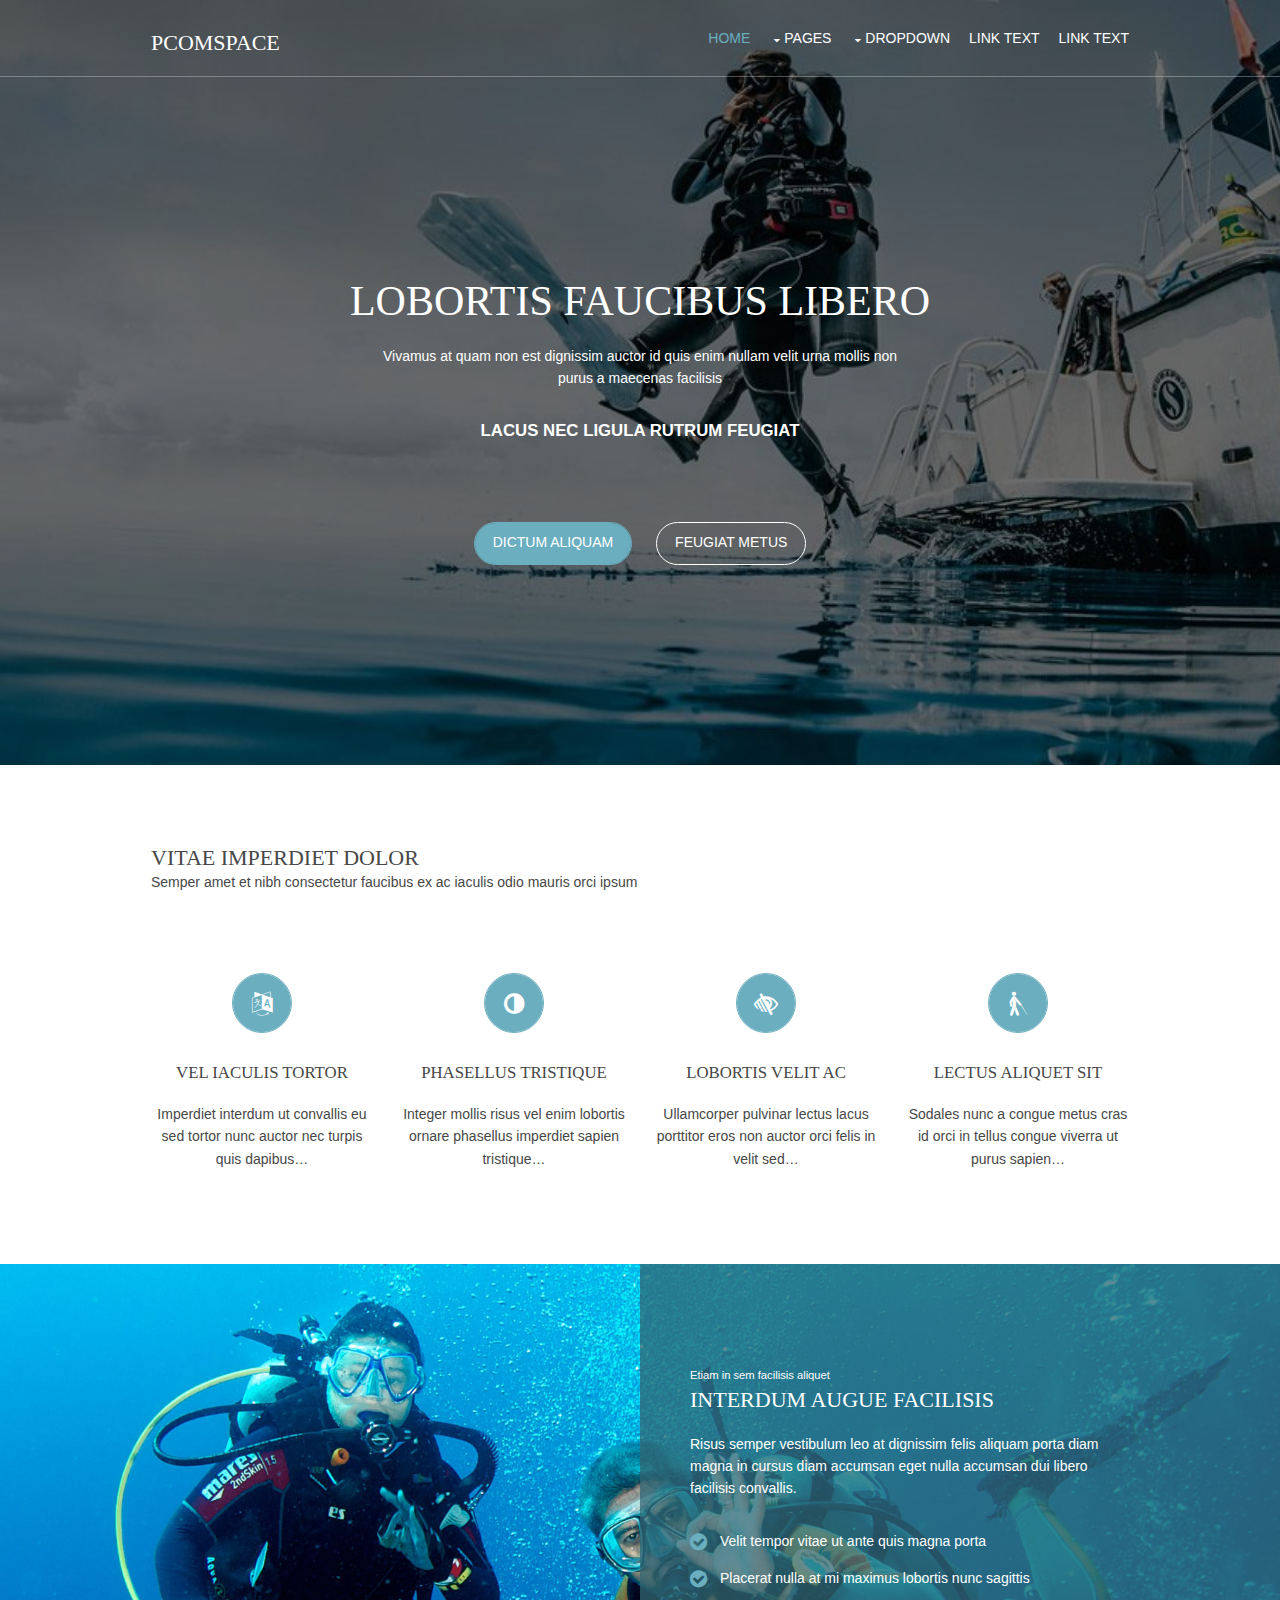
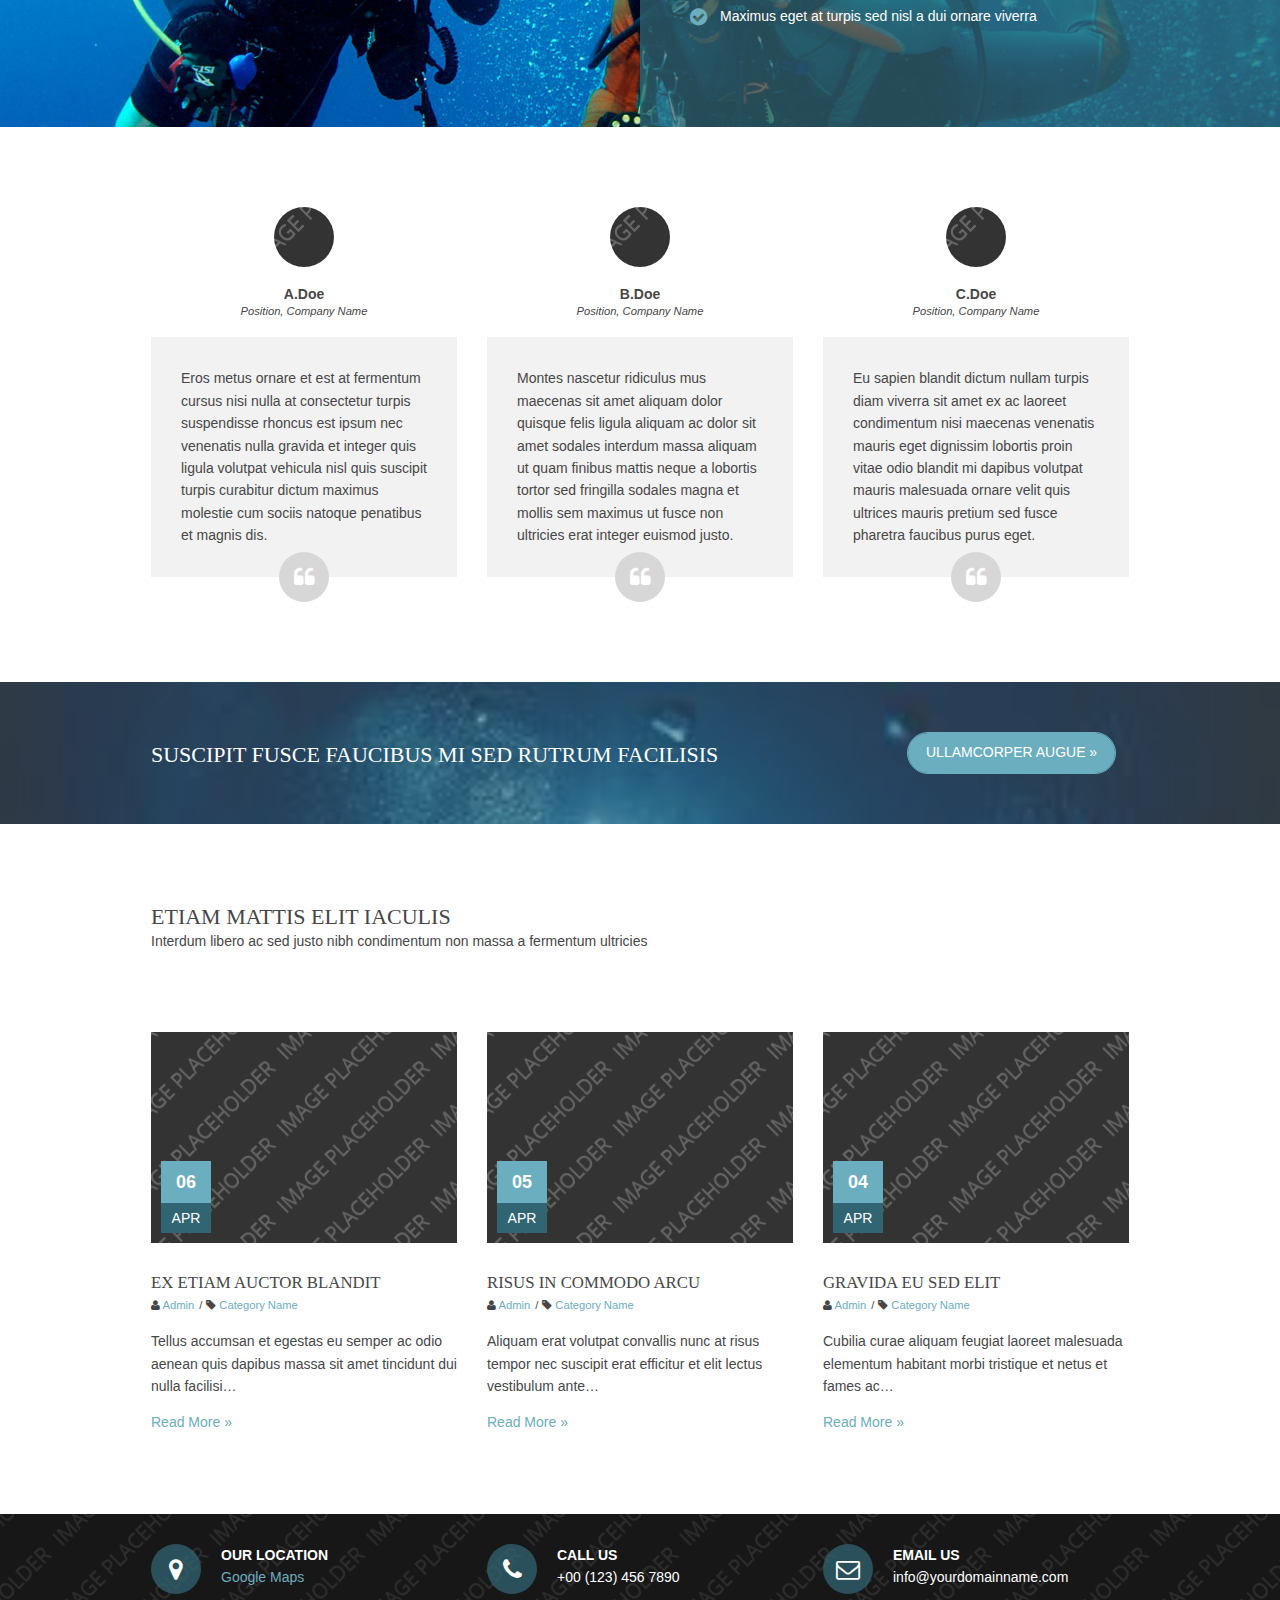
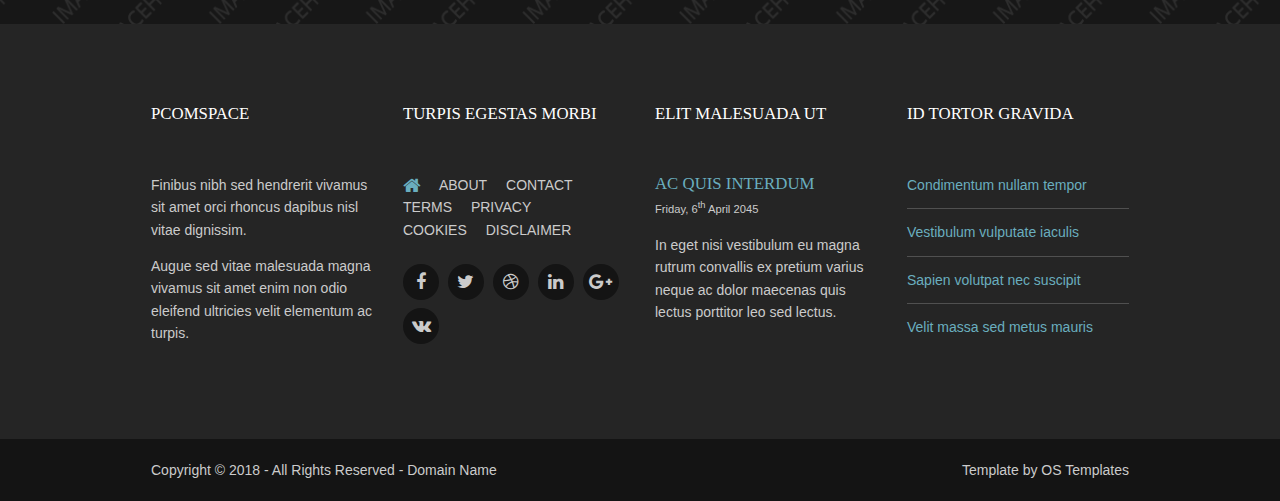
==== b12441webfundamentals/website/index.html @ 706ade88 "change template" ====
<!DOCTYPE html>
<!--
Template Name: Pcomspace
Author: <a href="https://www.os-templates.com/">OS Templates</a>
Author URI: https://www.os-templates.com/
Licence: Free to use under our free template licence terms
Licence URI: https://www.os-templates.com/template-terms
-->
<html>
<head>
<title>Pcomspace</title>
<meta charset="utf-8">
<meta name="viewport" content="width=device-width, initial-scale=1.0, maximum-scale=1.0, user-scalable=no">
<link href="layout/styles/layout.css" rel="stylesheet" type="text/css" media="all">
</head>
<body id="top">
<!-- ################################################################################################ --> 
<!-- ################################################################################################ --> 
<!-- ################################################################################################ --> 
<!-- Top Background Image Wrapper -->
<div class="bgded overlay" style="background-image:url('images/demo/backgrounds/01.png');"> 
  <!-- ################################################################################################ -->
  <div class="wrapper row1">
    <header id="header" class="hoc clear"> 
      <!-- ################################################################################################ -->
      <div id="logo" class="fl_left">
        <h1><a href="index.html">Pcomspace</a></h1>
      </div>
      <nav id="mainav" class="fl_right">
        <ul class="clear">
          <li class="active"><a href="index.html">Home</a></li>
          <li><a class="drop" href="#">Pages</a>
            <ul>
              <li><a href="pages/gallery.html">Gallery</a></li>
              <li><a href="pages/full-width.html">Full Width</a></li>
              <li><a href="pages/sidebar-left.html">Sidebar Left</a></li>
              <li><a href="pages/sidebar-right.html">Sidebar Right</a></li>
              <li><a href="pages/basic-grid.html">Basic Grid</a></li>
            </ul>
          </li>
          <li><a class="drop" href="#">Dropdown</a>
            <ul>
              <li><a href="#">Level 2</a></li>
              <li><a class="drop" href="#">Level 2 + Drop</a>
                <ul>
                  <li><a href="#">Level 3</a></li>
                  <li><a href="#">Level 3</a></li>
                  <li><a href="#">Level 3</a></li>
                </ul>
              </li>
              <li><a href="#">Level 2</a></li>
            </ul>
          </li>
          <li><a href="#">Link Text</a></li>
          <li><a href="#">Link Text</a></li>
        </ul>
      </nav>
      <!-- ################################################################################################ --> 
    </header>
  </div>
  <!-- ################################################################################################ --> 
  <!-- ################################################################################################ --> 
  <!-- ################################################################################################ -->
  <div id="pageintro" class="hoc clear">
    <article> 
      <!-- ################################################################################################ -->
      <h3 class="heading">Lobortis faucibus libero</h3>
      <p>Vivamus at quam non est dignissim auctor id quis enim nullam velit urna mollis non purus a maecenas facilisis</p>
      <p class="font-x1 uppercase bold">Lacus nec ligula rutrum feugiat</p>
      <footer>
        <ul class="nospace inline pushright">
          <li><a class="btn" href="#">Dictum aliquam</a></li>
          <li><a class="btn inverse" href="#">Feugiat metus</a></li>
        </ul>
      </footer>
      <!-- ################################################################################################ --> 
    </article>
  </div>
  <!-- ################################################################################################ --> 
</div>
<!-- End Top Background Image Wrapper --> 
<!-- ################################################################################################ --> 
<!-- ################################################################################################ --> 
<!-- ################################################################################################ -->
<div class="wrapper row3">
  <main class="hoc container clear"> 
    <!-- main body --> 
    <!-- ################################################################################################ -->
    <div class="sectiontitle">
      <h6 class="heading">Vitae imperdiet dolor</h6>
      <p>Semper amet et nibh consectetur faucibus ex ac iaculis odio mauris orci ipsum</p>
    </div>
    <ul class="nospace group center">
      <li class="one_quarter first">
        <article><a href="#"><i class="icon btmspace-30 fa fa-language"></i></a>
          <h6 class="heading font-x1">Vel iaculis tortor</h6>
          <p>Imperdiet interdum ut convallis eu sed tortor nunc auctor nec turpis quis dapibus&hellip;</p>
        </article>
      </li>
      <li class="one_quarter">
        <article><a href="#"><i class="icon btmspace-30 fa fa-adjust"></i></a>
          <h6 class="heading font-x1">Phasellus tristique</h6>
          <p>Integer mollis risus vel enim lobortis ornare phasellus imperdiet sapien tristique&hellip;</p>
        </article>
      </li>
      <li class="one_quarter">
        <article><a href="#"><i class="icon btmspace-30 fa fa-low-vision"></i></a>
          <h6 class="heading font-x1">Lobortis velit ac</h6>
          <p>Ullamcorper pulvinar lectus lacus porttitor eros non auctor orci felis in velit sed&hellip;</p>
        </article>
      </li>
      <li class="one_quarter">
        <article><a href="#"><i class="icon btmspace-30 fa fa-blind"></i></a>
          <h6 class="heading font-x1">Lectus aliquet sit</h6>
          <p>Sodales nunc a congue metus cras id orci in tellus congue viverra ut purus sapien&hellip;</p>
        </article>
      </li>
    </ul>
    <!-- ################################################################################################ --> 
    <!-- / main body -->
    <div class="clear"></div>
  </main>
</div>
<!-- ################################################################################################ --> 
<!-- ################################################################################################ --> 
<!-- ################################################################################################ -->
<div class="wrapper bgded" style="background-image:url('images/demo/backgrounds/02.png');">
  <div class="hoc split clear">
    <section> 
      <!-- ################################################################################################ -->
      <p class="nospace font-xs">Etiam in sem facilisis aliquet</p>
      <h6 class="heading">Interdum augue facilisis</h6>
      <p class="btmspace-30">Risus semper vestibulum leo at dignissim felis aliquam porta diam magna in cursus diam accumsan eget nulla accumsan dui libero facilisis convallis.</p>
      <ul class="fa-ul">
        <li><i class="fa-li fa fa-check-circle"></i> Velit tempor vitae ut ante quis magna porta</li>
        <li><i class="fa-li fa fa-check-circle"></i> Placerat nulla at mi maximus lobortis nunc sagittis</li>
        <li><i class="fa-li fa fa-check-circle"></i> Maximus eget at turpis sed nisl a dui ornare viverra</li>
      </ul>
      <!-- ################################################################################################ --> 
    </section>
  </div>
</div>
<!-- ################################################################################################ --> 
<!-- ################################################################################################ --> 
<!-- ################################################################################################ -->
<div class="wrapper row3">
  <div class="hoc container clear"> 
    <!-- ################################################################################################ -->
    <ul id="testimonials" class="nospace group">
      <li class="one_third first">
        <figure><img class="circle" src="images/demo/60x60.png" alt="">
          <figcaption><strong>A.Doe</strong><br>
            <em>Position, Company Name</em></figcaption>
        </figure>
        <blockquote>Eros metus ornare et est at fermentum cursus nisi nulla at consectetur turpis suspendisse rhoncus est ipsum nec venenatis nulla gravida et integer quis ligula volutpat vehicula nisl quis suscipit turpis curabitur dictum maximus molestie cum sociis natoque penatibus et magnis dis.</blockquote>
      </li>
      <li class="one_third">
        <figure><img class="circle" src="images/demo/60x60.png" alt="">
          <figcaption><strong>B.Doe</strong><br>
            <em>Position, Company Name</em></figcaption>
        </figure>
        <blockquote>Montes nascetur ridiculus mus maecenas sit amet aliquam dolor quisque felis ligula aliquam ac dolor sit amet sodales interdum massa aliquam ut quam finibus mattis neque a lobortis tortor sed fringilla sodales magna et mollis sem maximus ut fusce non ultricies erat integer euismod justo.</blockquote>
      </li>
      <li class="one_third">
        <figure><img class="circle" src="images/demo/60x60.png" alt="">
          <figcaption><strong>C.Doe</strong><br>
            <em>Position, Company Name</em></figcaption>
        </figure>
        <blockquote>Eu sapien blandit dictum nullam turpis diam viverra sit amet ex ac laoreet condimentum nisi maecenas venenatis mauris eget dignissim lobortis proin vitae odio blandit mi dapibus volutpat mauris malesuada ornare velit quis ultrices mauris pretium sed fusce pharetra faucibus purus eget.</blockquote>
      </li>
    </ul>
    <!-- ################################################################################################ --> 
  </div>
</div>
<!-- ################################################################################################ --> 
<!-- ################################################################################################ --> 
<!-- ################################################################################################ -->
<div class="wrapper coloured overlay bgded" style="background-image:url('images/demo/backgrounds/03.png');">
  <article class="hoc cta clear"> 
    <!-- ################################################################################################ -->
    <h6 class="three_quarter first">Suscipit fusce faucibus mi sed rutrum facilisis</h6>
    <footer class="one_quarter"><a class="btn" href="#">Ullamcorper augue &raquo;</a></footer>
    <!-- ################################################################################################ --> 
  </article>
</div>
<!-- ################################################################################################ --> 
<!-- ################################################################################################ --> 
<!-- ################################################################################################ -->
<div class="wrapper row3">
  <section class="hoc container clear"> 
    <!-- ################################################################################################ -->
    <div class="sectiontitle">
      <h6 class="heading">Etiam mattis elit iaculis</h6>
      <p>Interdum libero ac sed justo nibh condimentum non massa a fermentum ultricies</p>
    </div>
    <div class="group latest">
      <article class="one_third first">
        <figure><a href="#"><img src="images/demo/320x220.png" alt=""></a>
          <figcaption>
            <time datetime="2045-04-06T08:15+00:00"><strong>06</strong> <em>Apr</em></time>
          </figcaption>
        </figure>
        <div class="txtwrap">
          <h4 class="heading">Ex etiam auctor blandit</h4>
          <ul class="nospace meta">
            <li><i class="fa fa-user"></i> <a href="#">Admin</a></li>
            <li><i class="fa fa-tag"></i> <a href="#">Category Name</a></li>
          </ul>
          <p>Tellus accumsan et egestas eu semper ac odio aenean quis dapibus massa sit amet tincidunt dui nulla facilisi&hellip;</p>
          <footer><a href="#">Read More &raquo;</a></footer>
        </div>
      </article>
      <article class="one_third">
        <figure><a href="#"><img src="images/demo/320x220.png" alt=""></a>
          <figcaption>
            <time datetime="2045-04-05T08:15+00:00"><strong>05</strong> <em>Apr</em></time>
          </figcaption>
        </figure>
        <div class="txtwrap">
          <h4 class="heading">Risus in commodo arcu</h4>
          <ul class="nospace meta">
            <li><i class="fa fa-user"></i> <a href="#">Admin</a></li>
            <li><i class="fa fa-tag"></i> <a href="#">Category Name</a></li>
          </ul>
          <p>Aliquam erat volutpat convallis nunc at risus tempor nec suscipit erat efficitur et elit lectus vestibulum ante&hellip;</p>
          <footer><a href="#">Read More &raquo;</a></footer>
        </div>
      </article>
      <article class="one_third">
        <figure><a href="#"><img src="images/demo/320x220.png" alt=""></a>
          <figcaption>
            <time datetime="2045-04-04T08:15+00:00"><strong>04</strong> <em>Apr</em></time>
          </figcaption>
        </figure>
        <div class="txtwrap">
          <h4 class="heading">Gravida eu sed elit</h4>
          <ul class="nospace meta">
            <li><i class="fa fa-user"></i> <a href="#">Admin</a></li>
            <li><i class="fa fa-tag"></i> <a href="#">Category Name</a></li>
          </ul>
          <p>Cubilia curae aliquam feugiat laoreet malesuada elementum habitant morbi tristique et netus et fames ac&hellip;</p>
          <footer><a href="#">Read More &raquo;</a></footer>
        </div>
      </article>
    </div>
    <!-- ################################################################################################ --> 
  </section>
</div>
<!-- ################################################################################################ --> 
<!-- ################################################################################################ --> 
<!-- ################################################################################################ -->
<div class="wrapper overlay bgded" style="background-image:url('images/demo/backgrounds/04.png');">
  <div id="ctdetails" class="hoc clear"> 
    <!-- ################################################################################################ -->
    <ul class="nospace group">
      <li class="one_third first"><i class="fa fa-map-marker"></i>
        <p>Our Location</p>
        <p><a href="#">Google Maps</a></p>
      </li>
      <li class="one_third"><i class="fa fa-phone"></i>
        <p>Call us</p>
        <p>+00 (123) 456 7890</p>
      </li>
      <li class="one_third"><i class="fa fa-envelope-o"></i>
        <p>Email us</p>
        <p>info@yourdomainname.com</p>
      </li>
    </ul>
    <!-- ################################################################################################ --> 
  </div>
</div>
<!-- ################################################################################################ --> 
<!-- ################################################################################################ --> 
<!-- ################################################################################################ -->
<div class="wrapper row4">
  <footer id="footer" class="hoc clear"> 
    <!-- ################################################################################################ -->
    <div class="one_quarter first">
      <h6 class="heading">Pcomspace</h6>
      <p>Finibus nibh sed hendrerit vivamus sit amet orci rhoncus dapibus nisl vitae dignissim.</p>
      <p>Augue sed vitae malesuada magna vivamus sit amet enim non odio eleifend ultricies velit elementum ac turpis.</p>
    </div>
    <div class="one_quarter">
      <h6 class="heading">Turpis egestas morbi</h6>
      <nav>
        <ul class="nospace">
          <li><a href="#"><i class="fa fa-lg fa-home"></i></a></li>
          <li><a href="#">About</a></li>
          <li><a href="#">Contact</a></li>
          <li><a href="#">Terms</a></li>
          <li><a href="#">Privacy</a></li>
          <li><a href="#">Cookies</a></li>
          <li><a href="#">Disclaimer</a></li>
        </ul>
      </nav>
      <ul class="faico clear">
        <li><a class="faicon-facebook" href="#"><i class="fa fa-facebook"></i></a></li>
        <li><a class="faicon-twitter" href="#"><i class="fa fa-twitter"></i></a></li>
        <li><a class="faicon-dribble" href="#"><i class="fa fa-dribbble"></i></a></li>
        <li><a class="faicon-linkedin" href="#"><i class="fa fa-linkedin"></i></a></li>
        <li><a class="faicon-google-plus" href="#"><i class="fa fa-google-plus"></i></a></li>
        <li><a class="faicon-vk" href="#"><i class="fa fa-vk"></i></a></li>
      </ul>
    </div>
    <div class="one_quarter">
      <h6 class="heading">Elit malesuada ut</h6>
      <article>
        <h2 class="nospace font-x1"><a href="#">Ac quis interdum</a></h2>
        <time class="font-xs" datetime="2045-04-06">Friday, 6<sup>th</sup> April 2045</time>
        <p>In eget nisi vestibulum eu magna rutrum convallis ex pretium varius neque ac dolor maecenas quis lectus porttitor leo sed lectus.</p>
      </article>
    </div>
    <div class="one_quarter">
      <h6 class="heading">Id tortor gravida</h6>
      <ul class="nospace linklist">
        <li><a href="#">Condimentum nullam tempor</a></li>
        <li><a href="#">Vestibulum vulputate iaculis</a></li>
        <li><a href="#">Sapien volutpat nec suscipit</a></li>
        <li><a href="#">Velit massa sed metus mauris</a></li>
      </ul>
    </div>
    <!-- ################################################################################################ --> 
  </footer>
</div>
<!-- ################################################################################################ --> 
<!-- ################################################################################################ --> 
<!-- ################################################################################################ -->
<div class="wrapper row5">
  <div id="copyright" class="hoc clear"> 
    <!-- ################################################################################################ -->
    <p class="fl_left">Copyright &copy; 2018 - All Rights Reserved - <a href="#">Domain Name</a></p>
    <p class="fl_right">Template by <a target="_blank" href="https://www.os-templates.com/" title="Free Website Templates">OS Templates</a></p>
    <!-- ################################################################################################ --> 
  </div>
</div>
<!-- ################################################################################################ --> 
<!-- ################################################################################################ --> 
<!-- ################################################################################################ --> 
<a id="backtotop" href="#top"><i class="fa fa-chevron-up"></i></a> 
<!-- JAVASCRIPTS --> 
<script src="layout/scripts/jquery.min.js"></script> 
<script src="layout/scripts/jquery.backtotop.js"></script> 
<script src="layout/scripts/jquery.mobilemenu.js"></script>
</body>
</html>
---- b12441webfundamentals/website/layout/styles/layout.css ----
@charset "utf-8";
/*
Template Name: Pcomspace
Author: <a href="https://www.os-templates.com/">OS Templates</a>
Author URI: https://www.os-templates.com/
Licence: Free to use under our free template licence terms
Licence URI: https://www.os-templates.com/template-terms
File: Layout CSS
*/

@import url("fontawesome-4.6.3.min.css");
@import url("framework.css");


/* Rows
--------------------------------------------------------------------------------------------------------------- */
.row0, .row0 a{}
.row1{border-bottom:1px solid;}
.row2, .row2 a{}
.row3, .row3 a{}
.row4, .row4 a{}
.row5, .row5 a{}


/* Header
--------------------------------------------------------------------------------------------------------------- */
#header{}

#header #logo{margin:30px 0 0 0;}
#header #logo h1{margin:0; padding:0; font-size:22px; text-transform:uppercase;}


/* Page Intro
--------------------------------------------------------------------------------------------------------------- */
#pageintro{padding:200px 0;}

#pageintro article{display:block; max-width:75%; margin:0 auto; text-align:center;}
#pageintro article *{word-wrap:break-word;}
#pageintro .heading{margin-bottom:20px; font-size:3rem;}
#pageintro p:first-of-type{display:block; max-width:75%; margin:0 auto 30px;}
#pageintro footer{margin-top:80px;}


/* Click to Action
--------------------------------------------------------------------------------------------------------------- */
.cta{padding:50px 0;}

.cta > :first-child{margin-top:10px;}
.cta > :last-child{margin-bottom:0;}/* Used when elements stack in smaller viewports */


/* Content Area
--------------------------------------------------------------------------------------------------------------- */
.container{padding:80px 0;}

/* Content */
.container .content{}

.sectiontitle{display:block; margin-bottom:80px;}
.sectiontitle *{margin:0;}

#testimonials{}
#testimonials > li:last-child, #testimonials > li:last-child blockquote{margin-bottom:0;}/* Used when elements stack in smaller viewports */
#testimonials figure{margin-bottom:20px; text-align:center;}
#testimonials figure img{margin-bottom:20px;}
#testimonials figure figcaption{}
#testimonials figure figcaption *{display:block; margin:0; padding:0; line-height:1;}
#testimonials figure figcaption strong{margin-bottom:5px;}
#testimonials figure figcaption br{display:none;}
#testimonials figure figcaption em{font-size:.8rem;}
#testimonials blockquote{display:block; position:relative; width:100%; margin:0 0 25px 0; padding:30px; z-index:1;}
#testimonials blockquote::before{display:block; position:absolute; bottom:-25px; left:50%; width:50px; height:50px; line-height:50px; margin:0 0 0 -25px; font-family:"FontAwesome"; font-size:22px; content:"\f10d"; text-align:center; border-radius:50%;}
#testimonials blockquote::after{display:none;}

.latest{}
.latest article{}
.latest article figure{display:block; position:relative; margin-bottom:30px;}
.latest article figure img{}
.latest article figure figcaption{position:absolute; bottom:10px; left:10px; width:50px;}
.latest article figure figcaption *{display:block; margin:0; padding:0; text-align:center; text-transform:uppercase; font-style:normal; line-height:1;}
.latest article figure figcaption time{width:100%;}
.latest article figure figcaption time strong{padding:12px 0; font-size:18px;}
.latest article figure figcaption time em{padding:8px 0;}
.latest article .txtwrap{}
.latest article .txtwrap .heading{margin:0; font-size:1.2rem;}
.latest article .txtwrap .meta{}
.latest article .txtwrap .meta li{display:inline-block; font-size:.8rem;}
.latest article .txtwrap .meta li::after{margin-left:5px; content:"/";}
.latest article .txtwrap .meta li:last-child::after{margin:0; content:"";}
.latest article .txtwrap p{}
.latest article .txtwrap footer{}

/* Comments */
#comments ul{margin:0 0 40px 0; padding:0; list-style:none;}
#comments li{margin:0 0 10px 0; padding:15px;}
#comments .avatar{float:right; margin:0 0 10px 10px; padding:3px; border:1px solid;}
#comments address{font-weight:bold;}
#comments time{font-size:smaller;}
#comments .comcont{display:block; margin:0; padding:0;}
#comments .comcont p{margin:10px 5px 10px 0; padding:0;}

#comments form{display:block; width:100%;}
#comments input, #comments textarea{width:100%; padding:10px; border:1px solid;}
#comments textarea{overflow:auto;}
#comments div{margin-bottom:15px;}
#comments input[type="submit"], #comments input[type="reset"]{display:inline-block; width:auto; min-width:150px; margin:0; padding:8px 5px; cursor:pointer;}

/* Sidebar */
.container .sidebar{}

.sidebar .sdb_holder{margin-bottom:50px;}
.sidebar .sdb_holder:last-child{margin-bottom:0;}


/* Split Box
--------------------------------------------------------------------------------------------------------------- */
.split{}

.split section{display:block; position:relative; float:right; width:50%; padding:100px 0 100px 50px;}
.split section::after{display:block; position:absolute; top:0; right:-1000%; bottom:0; left:100%; content:"";}

.split section .fa-ul{margin:0; padding:0; list-style:none;}
.split section .fa-ul > li{position:relative; margin-bottom:15px; padding-left:30px}
.split section .fa-ul > li:last-child{margin-bottom:0;}
.split section .fa-li{position:absolute; top:2px; left:0; width:auto; font-size:20px;}


/* Contact Details
--------------------------------------------------------------------------------------------------------------- */
#ctdetails{padding:30px 0;}
#ctdetails li{position:relative; min-height:50px; padding-left:70px;}
#ctdetails li:last-child{margin-bottom:0;}/* Used in small devices when elements stack */
#ctdetails li *{margin:0; padding:0;}
#ctdetails li p:first-of-type{font-weight:700; text-transform:uppercase;}
#ctdetails i{display:block; position:absolute; top:0; left:0; width:50px; height:50px; line-height:50px; text-align:center; font-size:24px;}


/* Footer
--------------------------------------------------------------------------------------------------------------- */
#footer{padding:80px 0;}

#footer .heading{margin-bottom:50px; font-size:1.2rem;}

#footer nav{margin-bottom:15px; text-transform:uppercase;}
#footer nav ul{}
#footer nav ul li{display:inline-block; margin-right:15px;}
#footer nav ul li:last-child{margin-right:0;}

#footer .linklist li{display:block; margin-bottom:12px; padding:0 0 12px 0; border-bottom:1px solid;}
#footer .linklist li:last-child{margin:0; padding:0; border:none;}
#footer .linklist li::before, #footer .linklist li::after{display:table; content:"";}
#footer .linklist li, #footer .linklist li::after{clear:both;}


/* Copyright
--------------------------------------------------------------------------------------------------------------- */
#copyright{padding:20px 0;}
#copyright *{margin:0; padding:0;}


/* Transition Fade
--------------------------------------------------------------------------------------------------------------- */
*, *::before, *::after{transition:all .3s ease-in-out;}
#mainav form *{transition:none !important;}


/* ------------------------------------------------------------------------------------------------------------ */
/* ------------------------------------------------------------------------------------------------------------ */
/* ------------------------------------------------------------------------------------------------------------ */
/* ------------------------------------------------------------------------------------------------------------ */
/* ------------------------------------------------------------------------------------------------------------ */


/* Navigation
--------------------------------------------------------------------------------------------------------------- */
nav ul, nav ol{margin:0; padding:0; list-style:none;}

#mainav, #breadcrumb, .sidebar nav{line-height:normal;}
#mainav .drop::after, #mainav li li .drop::after, #breadcrumb li a::after, .sidebar nav a::after{position:absolute; font-family:"FontAwesome"; font-size:10px; line-height:10px;}

/* Top Navigation */
#mainav{}
#mainav ul{text-transform:uppercase;}
#mainav ul ul{z-index:9999; position:absolute; width:180px; text-transform:none;}
#mainav ul ul ul{left:180px; top:0;}
#mainav li{display:inline-block; position:relative; margin:0 15px 0 0; padding:0;}
#mainav li:last-child{margin-right:0;}
#mainav li li{width:100%; margin:0;}
#mainav li a{display:block; padding:30px 0;}
#mainav li li a{border:solid; border-width:0 0 1px 0;}
#mainav .drop{padding-left:15px;}
#mainav li li a, #mainav li li .drop{display:block; margin:0; padding:10px 15px;}
#mainav .drop::after, #mainav li li .drop::after{content:"\f0d7";}
#mainav .drop::after{top:35px; left:5px;}
#mainav li li .drop::after{top:15px; left:5px;}
#mainav ul ul{visibility:hidden; opacity:0;}
#mainav ul li:hover > ul{visibility:visible; opacity:1;}

#mainav form{display:none; margin:0; padding:0;}
#mainav form select, #mainav form select option{display:block; cursor:pointer; outline:none;}
#mainav form select{width:100%; padding:5px; border:1px solid;}
#mainav form select option{margin:5px; padding:0; border:none;}

/* Breadcrumb */
#breadcrumb{padding:120px 0 15px 0;}
#breadcrumb ul{margin:0; padding:0; list-style:none; text-transform:uppercase;}
#breadcrumb li{display:inline-block; margin:0 6px 0 0; padding:0;}
#breadcrumb li a{display:block; position:relative; margin:0; padding:0 12px 0 0; font-size:12px;}
#breadcrumb li a::after{top:3px; right:0; content:"\f101";}
#breadcrumb li:last-child a{margin:0; padding:0;}
#breadcrumb li:last-child a::after{display:none;}

/* Sidebar Navigation */
.sidebar nav{display:block; width:100%;}
.sidebar nav li{margin:0 0 3px 0; padding:0;}
.sidebar nav a{display:block; position:relative; margin:0; padding:5px 10px 5px 15px; text-decoration:none; border:solid; border-width:0 0 1px 0;}
.sidebar nav a::after{top:9px; left:5px; content:"\f101";}
.sidebar nav ul ul a{padding-left:35px;}
.sidebar nav ul ul a::after{left:25px;}
.sidebar nav ul ul ul a{padding-left:55px;}
.sidebar nav ul ul ul a::after{left:45px;}

/* Pagination */
.pagination{display:block; width:100%; text-align:center; clear:both;}
.pagination li{display:inline-block; margin:0 2px 0 0;}
.pagination li:last-child{margin-right:0;}
.pagination a, .pagination strong{display:block; padding:8px 11px; border:1px solid; background-clip:padding-box; font-weight:normal;}

/* Back to Top */
#backtotop{z-index:999; display:inline-block; position:fixed; visibility:hidden; bottom:20px; right:20px; width:36px; height:36px; line-height:36px; font-size:16px; text-align:center; opacity:.2;}
#backtotop i{display:block; width:100%; height:100%; line-height:inherit;}
#backtotop.visible{visibility:visible; opacity:.5;}
#backtotop:hover{opacity:1;}


/* Tables
--------------------------------------------------------------------------------------------------------------- */
table, th, td{border:1px solid; border-collapse:collapse; vertical-align:top;}
table, th{table-layout:auto;}
table{width:100%; margin-bottom:15px;}
th, td{padding:5px 8px;}
td{border-width:0 1px;}


/* Gallery
--------------------------------------------------------------------------------------------------------------- */
#gallery{display:block; width:100%; margin-bottom:50px;}
#gallery figure figcaption{display:block; width:100%; clear:both;}
#gallery li{margin-bottom:30px;}


/* Font Awesome Social Icons
--------------------------------------------------------------------------------------------------------------- */
.faico{margin:0; padding:0; list-style:none;}
.faico li{display:inline-block; margin:8px 5px 0 0; padding:0; line-height:normal;}
.faico li:last-child{margin-right:0;}
.faico a{display:inline-block; width:36px; height:36px; line-height:36px; font-size:18px; text-align:center; border-radius:50%; background-clip:padding-box;}

.faico a{color:inherit; background-color:#141414;}
.faico a:hover{color:#FFFFFF;}

.faicon-dribble:hover{background-color:#EA4C89;}
.faicon-facebook:hover{background-color:#3B5998;}
.faicon-google-plus:hover{background-color:#DB4A39;}
.faicon-linkedin:hover{background-color:#0E76A8;}
.faicon-twitter:hover{background-color:#00ACEE;}
.faicon-vk:hover{background-color:#4E658E;}


/* ------------------------------------------------------------------------------------------------------------ */
/* ------------------------------------------------------------------------------------------------------------ */
/* ------------------------------------------------------------------------------------------------------------ */
/* ------------------------------------------------------------------------------------------------------------ */
/* ------------------------------------------------------------------------------------------------------------ */


/* Colours
--------------------------------------------------------------------------------------------------------------- */
body{color:#7F7F7F; background-color:#141414;}
a{color:#6AAEBF;}
a:active, a:focus{background:transparent;}/* IE10 + 11 Bugfix - prevents grey background */
hr, .borderedbox{border-color:#D7D7D7;}
label span{color:#FF0000; background-color:inherit;}
input:focus, textarea:focus, *:required:focus{border-color:#6AAEBF;}
.overlay{color:#FFFFFF; background-color:inherit;}
.overlay::after{color:inherit; background-color:rgba(0,0,0,.55);}
.coloured.overlay::after{background-color:rgba(49,101,115,.55);/* #316573 */}

.btn, .btn.inverse:hover, a .icon.fa, a.inverse:hover .icon.fa{color:#FFFFFF; background-color:#6AAEBF; border-color:#6AAEBF;}
.btn:hover, .btn.inverse, a:hover .icon.fa, a.inverse .icon.fa{color:inherit; background-color:transparent; border-color:inherit;}


/* Rows */
.row0, .row0 a{}
.row1{color:#FFFFFF; border-color:rgba(255,255,255,.3);}
.row2{color:#474747; background-color:#F7F7F7;}
.row3{color:#474747; background-color:#FFFFFF;}
.row4{color:#CBCBCB; background-color:#252525;}
.row5, .row5 a{color:#CBCBCB; background-color:#141414;}


/* Header */
#header #logo a{color:inherit;}


/* Split Box */
.split section, .split section::after{color:#FFFFFF; background-color:rgba(49,101,115,.75);/* #316573 */}
.split section .fa-ul .fa-li{color:#6AAEBF;}


/* Content Area */
.latest article figure figcaption{color:#FFFFFF;}
.latest article figure figcaption time strong{background-color:#6AAEBF;}
.latest article figure figcaption time em{background-color:#316573;}


/* Testimonial */
#testimonials blockquote{color:inherit; background-color:#F2F2F2;}
#testimonials blockquote::before{color:#FFFFFF; background-color:#D7D7D7;}


/* Contact Details */
#ctdetails i{color:inherit; background-color:rgba(49,101,115,.75);/* #316573 */}
#ctdetails a{color:#6AAEBF;}


/* Footer */
#footer .heading{color:#FFFFFF;}

#footer nav a{color:inherit;}
#footer nav li:first-child a, #footer nav a:hover{color:#6AAEBF;}

#footer .linklist li{border-color:rgba(255,255,255,.2);}


/* Navigation */
#mainav li a{color:inherit;}
#mainav .active a, #mainav a:hover, #mainav li:hover > a{color:#6AAEBF; background-color:inherit;}
#mainav li li a, #mainav .active li a{color:#FFFFFF; background-color:rgba(0,0,0,.6); border-color:rgba(0,0,0,.6);}
#mainav li li:hover > a, #mainav .active .active > a{color:#FFFFFF; background-color:#6AAEBF;}
#mainav form select{color:#FFFFFF; background-color:#000000; border-color:rgba(255,255,255,.3);}

#breadcrumb a{color:inherit; background-color:inherit;}
#breadcrumb li:last-child a{color:#6AAEBF;}

.container .sidebar nav a{color:inherit; border-color:#D7D7D7;}
.container .sidebar nav a:hover{color:#6AAEBF;}

.pagination a, .pagination strong{border-color:#D7D7D7;}
.pagination .current *{color:#FFFFFF; background-color:#6AAEBF;}

#backtotop{color:#FFFFFF; background-color:#6AAEBF;}


/* Tables + Comments */
table, th, td, #comments .avatar, #comments input, #comments textarea{border-color:#D7D7D7;}
#comments input:focus, #comments textarea:focus, #comments *:required:focus{border-color:#6AAEBF;}
th{color:#FFFFFF; background-color:#373737;}
tr, #comments li, #comments input[type="submit"], #comments input[type="reset"]{color:inherit; background-color:#FBFBFB;}
tr:nth-child(even), #comments li:nth-child(even){color:inherit; background-color:#F7F7F7;}
table a, #comments a{background-color:inherit;}


/* ------------------------------------------------------------------------------------------------------------ */
/* ------------------------------------------------------------------------------------------------------------ */
/* ------------------------------------------------------------------------------------------------------------ */
/* ------------------------------------------------------------------------------------------------------------ */
/* ------------------------------------------------------------------------------------------------------------ */


/* Media Queries
--------------------------------------------------------------------------------------------------------------- */
@-ms-viewport{width:device-width;}


/* Max Wrapper Width - Laptop, Desktop etc.
--------------------------------------------------------------------------------------------------------------- */
@media screen and (min-width:978px){
	.hoc{max-width:978px;}
}


/* Mobile Devices
--------------------------------------------------------------------------------------------------------------- */
@media screen and (max-width:900px){
	.hoc{max-width:90%;}

	#header{padding:30px 0;}
	#header #logo{margin-top:3px;}

	#mainav{}
	#mainav ul{display:none;}
	#mainav form{display:block;}

	#breadcrumb{}

	.container{}
	#comments input[type="reset"]{margin-top:10px;}
	.pagination li{display:inline-block; margin:0 5px 5px 0;}

	#footer{}

	#copyright{}
	#copyright p:first-of-type{margin-bottom:10px;}
}


@media screen and (max-width:750px){
	.imgl, .imgr{display:inline-block; float:none; margin:0 0 10px 0;}
	.fl_left, .fl_right{display:block; float:none;}
	.one_half, .one_third, .two_third, .one_quarter, .two_quarter, .three_quarter{display:block; float:none; width:auto; margin:0 0 30px 0; padding:0;}

	#header{text-align:center;}
	#header #logo{margin:0 0 15px 0;}

	#testimonials blockquote{margin-bottom:50px;}

	.cta > :first-child{margin-top:0;}

	#footer{padding-bottom:50px;}/* Not neccessary - just looks better */
}


/* Other
--------------------------------------------------------------------------------------------------------------- */
@media screen and (max-width:650px){
	.scrollable{display:block; width:100%; margin:0 0 30px 0; padding:0 0 15px 0; overflow:auto; overflow-x:scroll;}
	.scrollable table{margin:0; padding:0; white-space:nowrap;}

	.inline li{display:block; margin-bottom:10px;}
	.pushright li{margin-right:0;}

	.font-x2{font-size:1.4rem;}
	.font-x3{font-size:1.6rem;}

	#pageintro article, #pageintro p:first-of-type{max-width:none; width:100%;}
	#pageintro .heading{font-size:1.6rem;}

	.hoc.split{max-width:none; width:100%;}
	.split section{float:none; width:100%; padding:10% 5%;}
}
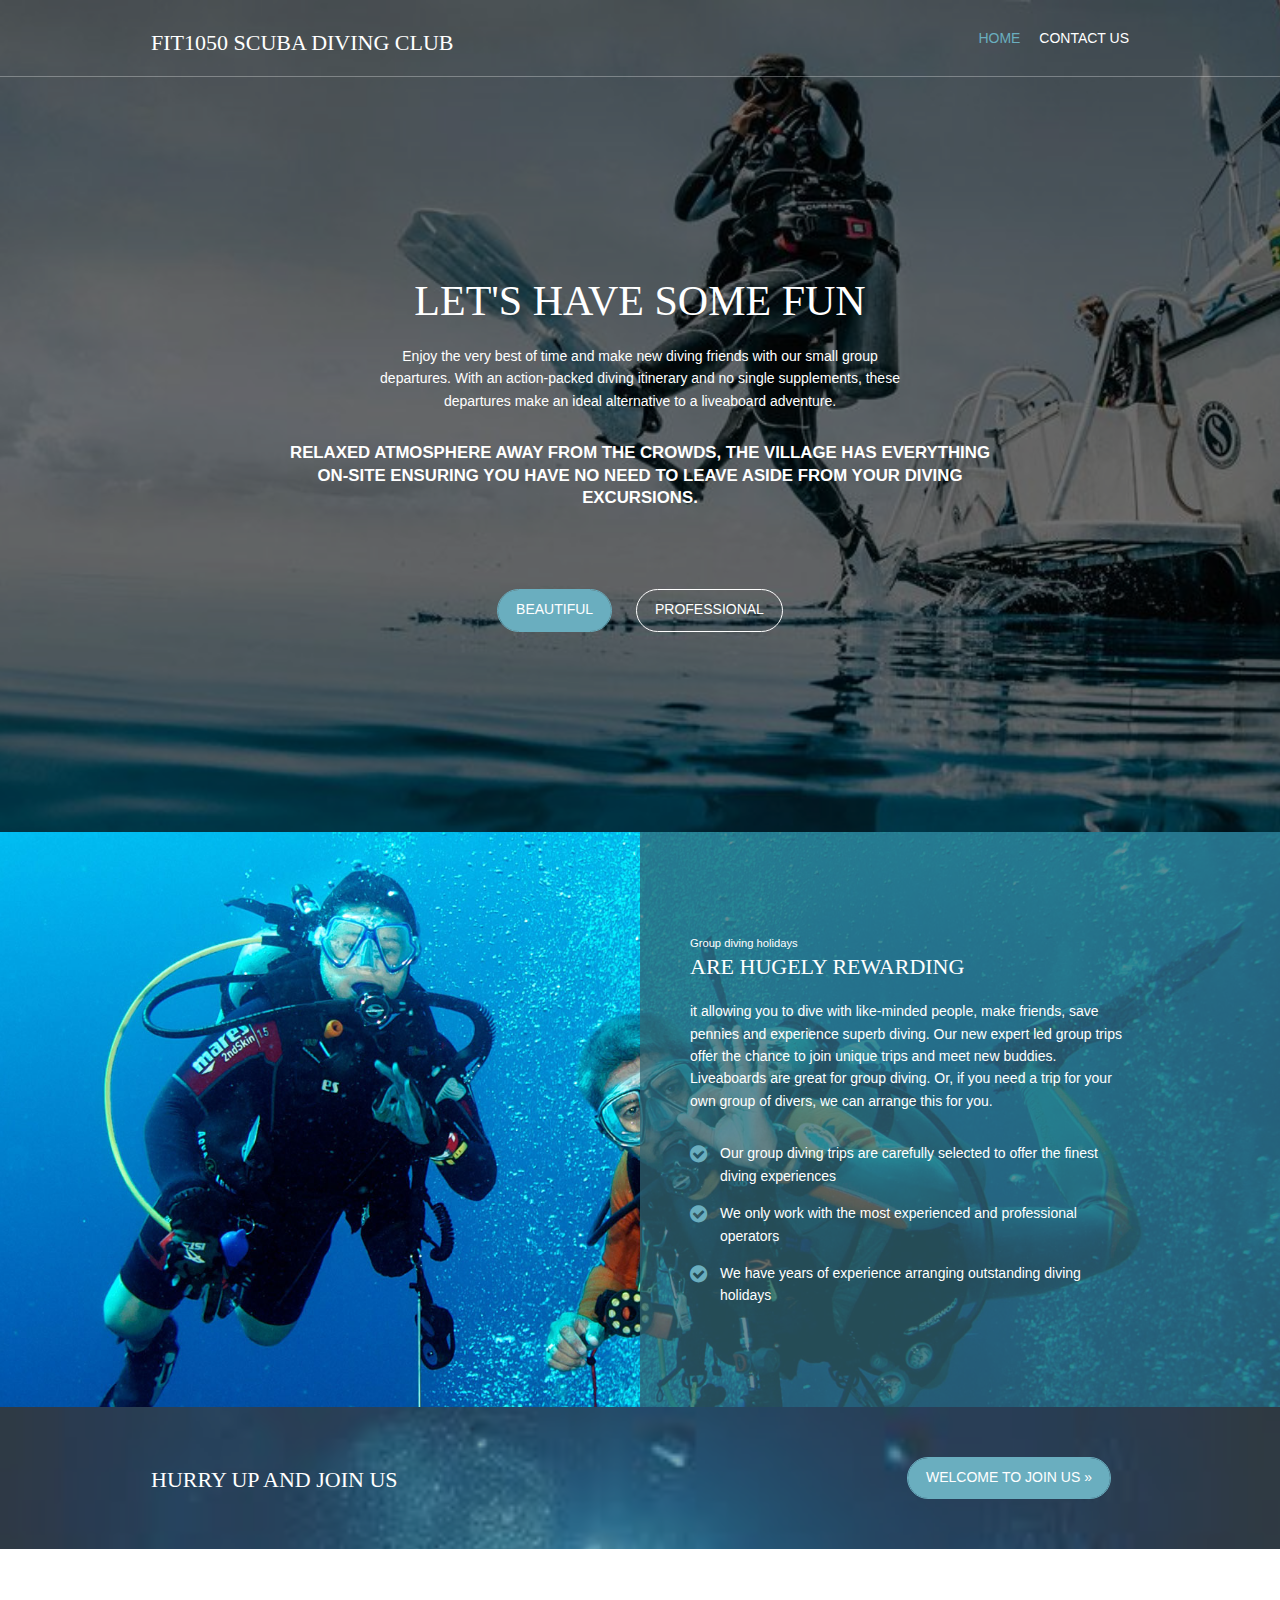
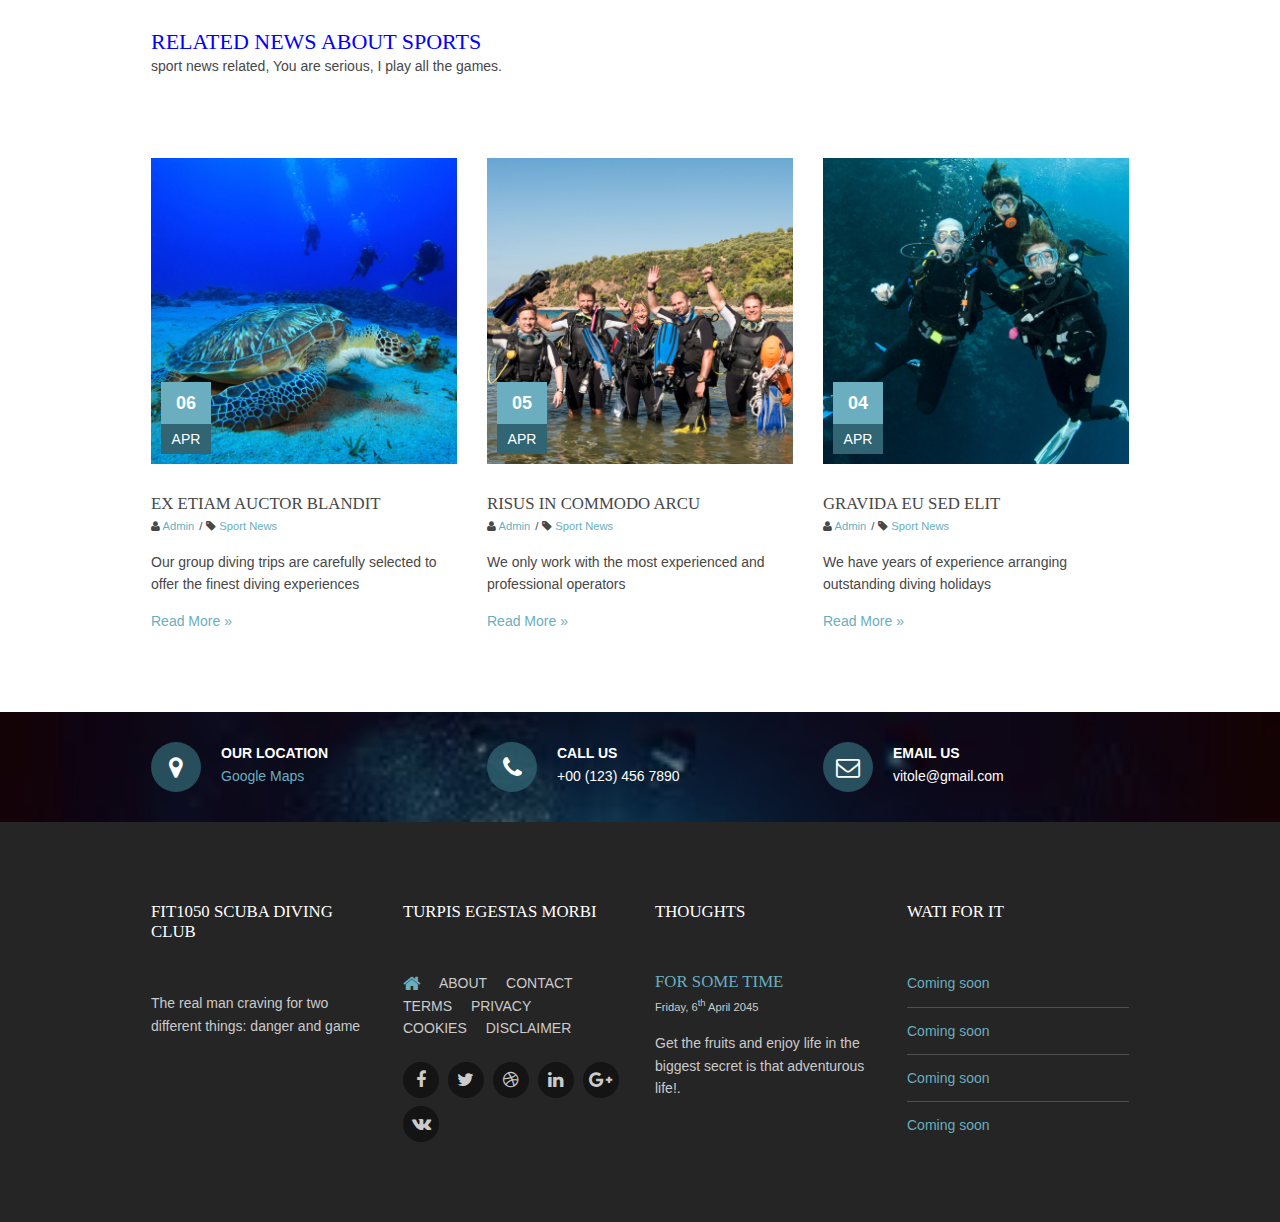
==== commit aded898e: "finished ui" ====
--- a/b12441webfundamentals/website/index.html
+++ b/b12441webfundamentals/website/index.html
@@ -1,6 +1,6 @@
 <!DOCTYPE html>
 <!--
-Template Name: Pcomspace
+Template Name: FIT1050 scuba diving club
 Author: <a href="https://www.os-templates.com/">OS Templates</a>
 Author URI: https://www.os-templates.com/
 Licence: Free to use under our free template licence terms
@@ -8,7 +8,7 @@
 -->
 <html>
 <head>
-<title>Pcomspace</title>
+<title>FIT1050 scuba diving club</title>
 <meta charset="utf-8">
 <meta name="viewport" content="width=device-width, initial-scale=1.0, maximum-scale=1.0, user-scalable=no">
 <link href="layout/styles/layout.css" rel="stylesheet" type="text/css" media="all">
@@ -24,12 +24,12 @@
     <header id="header" class="hoc clear"> 
       <!-- ################################################################################################ -->
       <div id="logo" class="fl_left">
-        <h1><a href="index.html">Pcomspace</a></h1>
+        <h1><a href="index.html">FIT1050 scuba diving club</a></h1>
       </div>
       <nav id="mainav" class="fl_right">
         <ul class="clear">
           <li class="active"><a href="index.html">Home</a></li>
-          <li><a class="drop" href="#">Pages</a>
+<!--           <li><a class="drop" href="#">Pages</a>
             <ul>
               <li><a href="pages/gallery.html">Gallery</a></li>
               <li><a href="pages/full-width.html">Full Width</a></li>
@@ -37,8 +37,8 @@
               <li><a href="pages/sidebar-right.html">Sidebar Right</a></li>
               <li><a href="pages/basic-grid.html">Basic Grid</a></li>
             </ul>
-          </li>
-          <li><a class="drop" href="#">Dropdown</a>
+          </li> -->
+<!--           <li><a class="drop" href="#">Dropdown</a>
             <ul>
               <li><a href="#">Level 2</a></li>
               <li><a class="drop" href="#">Level 2 + Drop</a>
@@ -50,9 +50,9 @@
               </li>
               <li><a href="#">Level 2</a></li>
             </ul>
-          </li>
-          <li><a href="#">Link Text</a></li>
-          <li><a href="#">Link Text</a></li>
+          </li> -->
+          <li><a onclick="disp_prompt()" href="javascript:void(0);">Contact Us</a></li>
+
         </ul>
       </nav>
       <!-- ################################################################################################ --> 
@@ -64,13 +64,16 @@
   <div id="pageintro" class="hoc clear">
     <article> 
       <!-- ################################################################################################ -->
-      <h3 class="heading">Lobortis faucibus libero</h3>
-      <p>Vivamus at quam non est dignissim auctor id quis enim nullam velit urna mollis non purus a maecenas facilisis</p>
-      <p class="font-x1 uppercase bold">Lacus nec ligula rutrum feugiat</p>
+      <h3 class="heading">Let's have some fun </h3>
+      <p>Enjoy the very best of time and make new diving friends with our small group departures. With an action-packed diving itinerary and no single supplements, these departures make an ideal alternative to a liveaboard adventure.
+
+
+      </p>
+      <p class="font-x1 uppercase bold"> relaxed atmosphere away from the crowds, the village has everything on-site ensuring you have no need to leave aside from your diving excursions.</p>
       <footer>
         <ul class="nospace inline pushright">
-          <li><a class="btn" href="#">Dictum aliquam</a></li>
-          <li><a class="btn inverse" href="#">Feugiat metus</a></li>
+          <li><a class="btn" href="#">beautiful</a></li>
+          <li><a class="btn inverse" href="#">professional</a></li>
         </ul>
       </footer>
       <!-- ################################################################################################ --> 
@@ -82,45 +85,7 @@
 <!-- ################################################################################################ --> 
 <!-- ################################################################################################ --> 
 <!-- ################################################################################################ -->
-<div class="wrapper row3">
-  <main class="hoc container clear"> 
-    <!-- main body --> 
-    <!-- ################################################################################################ -->
-    <div class="sectiontitle">
-      <h6 class="heading">Vitae imperdiet dolor</h6>
-      <p>Semper amet et nibh consectetur faucibus ex ac iaculis odio mauris orci ipsum</p>
-    </div>
-    <ul class="nospace group center">
-      <li class="one_quarter first">
-        <article><a href="#"><i class="icon btmspace-30 fa fa-language"></i></a>
-          <h6 class="heading font-x1">Vel iaculis tortor</h6>
-          <p>Imperdiet interdum ut convallis eu sed tortor nunc auctor nec turpis quis dapibus&hellip;</p>
-        </article>
-      </li>
-      <li class="one_quarter">
-        <article><a href="#"><i class="icon btmspace-30 fa fa-adjust"></i></a>
-          <h6 class="heading font-x1">Phasellus tristique</h6>
-          <p>Integer mollis risus vel enim lobortis ornare phasellus imperdiet sapien tristique&hellip;</p>
-        </article>
-      </li>
-      <li class="one_quarter">
-        <article><a href="#"><i class="icon btmspace-30 fa fa-low-vision"></i></a>
-          <h6 class="heading font-x1">Lobortis velit ac</h6>
-          <p>Ullamcorper pulvinar lectus lacus porttitor eros non auctor orci felis in velit sed&hellip;</p>
-        </article>
-      </li>
-      <li class="one_quarter">
-        <article><a href="#"><i class="icon btmspace-30 fa fa-blind"></i></a>
-          <h6 class="heading font-x1">Lectus aliquet sit</h6>
-          <p>Sodales nunc a congue metus cras id orci in tellus congue viverra ut purus sapien&hellip;</p>
-        </article>
-      </li>
-    </ul>
-    <!-- ################################################################################################ --> 
-    <!-- / main body -->
-    <div class="clear"></div>
-  </main>
-</div>
+
 <!-- ################################################################################################ --> 
 <!-- ################################################################################################ --> 
 <!-- ################################################################################################ -->
@@ -128,13 +93,13 @@
   <div class="hoc split clear">
     <section> 
       <!-- ################################################################################################ -->
-      <p class="nospace font-xs">Etiam in sem facilisis aliquet</p>
-      <h6 class="heading">Interdum augue facilisis</h6>
-      <p class="btmspace-30">Risus semper vestibulum leo at dignissim felis aliquam porta diam magna in cursus diam accumsan eget nulla accumsan dui libero facilisis convallis.</p>
+      <p class="nospace font-xs">Group diving holidays</p>
+      <h6 class="heading">are hugely rewarding</h6>
+      <p class="btmspace-30">it allowing you to dive with like-minded people, make friends, save pennies and experience superb diving. Our new expert led group trips offer the chance to join unique trips and meet new buddies. Liveaboards are great for group diving. Or, if you need a trip for your own group of divers, we can arrange this for you.</p>
       <ul class="fa-ul">
-        <li><i class="fa-li fa fa-check-circle"></i> Velit tempor vitae ut ante quis magna porta</li>
-        <li><i class="fa-li fa fa-check-circle"></i> Placerat nulla at mi maximus lobortis nunc sagittis</li>
-        <li><i class="fa-li fa fa-check-circle"></i> Maximus eget at turpis sed nisl a dui ornare viverra</li>
+        <li><i class="fa-li fa fa-check-circle"></i> Our group diving trips are carefully selected to offer the finest diving experiences</li>
+        <li><i class="fa-li fa fa-check-circle"></i> We only work with the most experienced and professional operators</li>
+        <li><i class="fa-li fa fa-check-circle"></i> We have years of experience arranging outstanding diving holidays</li>
       </ul>
       <!-- ################################################################################################ --> 
     </section>
@@ -143,43 +108,15 @@
 <!-- ################################################################################################ --> 
 <!-- ################################################################################################ --> 
 <!-- ################################################################################################ -->
-<div class="wrapper row3">
-  <div class="hoc container clear"> 
-    <!-- ################################################################################################ -->
-    <ul id="testimonials" class="nospace group">
-      <li class="one_third first">
-        <figure><img class="circle" src="images/demo/60x60.png" alt="">
-          <figcaption><strong>A.Doe</strong><br>
-            <em>Position, Company Name</em></figcaption>
-        </figure>
-        <blockquote>Eros metus ornare et est at fermentum cursus nisi nulla at consectetur turpis suspendisse rhoncus est ipsum nec venenatis nulla gravida et integer quis ligula volutpat vehicula nisl quis suscipit turpis curabitur dictum maximus molestie cum sociis natoque penatibus et magnis dis.</blockquote>
-      </li>
-      <li class="one_third">
-        <figure><img class="circle" src="images/demo/60x60.png" alt="">
-          <figcaption><strong>B.Doe</strong><br>
-            <em>Position, Company Name</em></figcaption>
-        </figure>
-        <blockquote>Montes nascetur ridiculus mus maecenas sit amet aliquam dolor quisque felis ligula aliquam ac dolor sit amet sodales interdum massa aliquam ut quam finibus mattis neque a lobortis tortor sed fringilla sodales magna et mollis sem maximus ut fusce non ultricies erat integer euismod justo.</blockquote>
-      </li>
-      <li class="one_third">
-        <figure><img class="circle" src="images/demo/60x60.png" alt="">
-          <figcaption><strong>C.Doe</strong><br>
-            <em>Position, Company Name</em></figcaption>
-        </figure>
-        <blockquote>Eu sapien blandit dictum nullam turpis diam viverra sit amet ex ac laoreet condimentum nisi maecenas venenatis mauris eget dignissim lobortis proin vitae odio blandit mi dapibus volutpat mauris malesuada ornare velit quis ultrices mauris pretium sed fusce pharetra faucibus purus eget.</blockquote>
-      </li>
-    </ul>
-    <!-- ################################################################################################ --> 
-  </div>
-</div>
+
 <!-- ################################################################################################ --> 
 <!-- ################################################################################################ --> 
 <!-- ################################################################################################ -->
 <div class="wrapper coloured overlay bgded" style="background-image:url('images/demo/backgrounds/03.png');">
   <article class="hoc cta clear"> 
     <!-- ################################################################################################ -->
-    <h6 class="three_quarter first">Suscipit fusce faucibus mi sed rutrum facilisis</h6>
-    <footer class="one_quarter"><a class="btn" href="#">Ullamcorper augue &raquo;</a></footer>
+    <h6 class="three_quarter first">Hurry up and join us</h6>
+    <footer class="one_quarter"><a class="btn" href="#">Welcome to join us &raquo;</a></footer>
     <!-- ################################################################################################ --> 
   </article>
 </div>
@@ -190,12 +127,12 @@
   <section class="hoc container clear"> 
     <!-- ################################################################################################ -->
     <div class="sectiontitle">
-      <h6 class="heading">Etiam mattis elit iaculis</h6>
-      <p>Interdum libero ac sed justo nibh condimentum non massa a fermentum ultricies</p>
+      <h4 class="heading" style="color:blue">Related News about sports</h4>
+      <p>sport news related, You are serious, I play all the games.</p>
     </div>
     <div class="group latest">
       <article class="one_third first">
-        <figure><a href="#"><img src="images/demo/320x220.png" alt=""></a>
+        <figure><a href="#"><img src="images/demo/new0.jpg" alt=""></a>
           <figcaption>
             <time datetime="2045-04-06T08:15+00:00"><strong>06</strong> <em>Apr</em></time>
           </figcaption>
@@ -204,14 +141,14 @@
           <h4 class="heading">Ex etiam auctor blandit</h4>
           <ul class="nospace meta">
             <li><i class="fa fa-user"></i> <a href="#">Admin</a></li>
-            <li><i class="fa fa-tag"></i> <a href="#">Category Name</a></li>
+            <li><i class="fa fa-tag"></i> <a href="#">Sport News</a></li>
           </ul>
-          <p>Tellus accumsan et egestas eu semper ac odio aenean quis dapibus massa sit amet tincidunt dui nulla facilisi&hellip;</p>
+          <p>Our group diving trips are carefully selected to offer the finest diving experiences</p>
           <footer><a href="#">Read More &raquo;</a></footer>
         </div>
       </article>
       <article class="one_third">
-        <figure><a href="#"><img src="images/demo/320x220.png" alt=""></a>
+        <figure><a href="#"><img src="images/demo/new1.jpg" alt=""></a>
           <figcaption>
             <time datetime="2045-04-05T08:15+00:00"><strong>05</strong> <em>Apr</em></time>
           </figcaption>
@@ -220,14 +157,14 @@
           <h4 class="heading">Risus in commodo arcu</h4>
           <ul class="nospace meta">
             <li><i class="fa fa-user"></i> <a href="#">Admin</a></li>
-            <li><i class="fa fa-tag"></i> <a href="#">Category Name</a></li>
+            <li><i class="fa fa-tag"></i> <a href="#">Sport News</a></li>
           </ul>
-          <p>Aliquam erat volutpat convallis nunc at risus tempor nec suscipit erat efficitur et elit lectus vestibulum ante&hellip;</p>
+          <p>We only work with the most experienced and professional operators</p>
           <footer><a href="#">Read More &raquo;</a></footer>
         </div>
       </article>
       <article class="one_third">
-        <figure><a href="#"><img src="images/demo/320x220.png" alt=""></a>
+        <figure><a href="#"><img src="images/demo/new2.jpg" alt=""></a>
           <figcaption>
             <time datetime="2045-04-04T08:15+00:00"><strong>04</strong> <em>Apr</em></time>
           </figcaption>
@@ -236,9 +173,9 @@
           <h4 class="heading">Gravida eu sed elit</h4>
           <ul class="nospace meta">
             <li><i class="fa fa-user"></i> <a href="#">Admin</a></li>
-            <li><i class="fa fa-tag"></i> <a href="#">Category Name</a></li>
+            <li><i class="fa fa-tag"></i> <a href="#">Sport News</a></li>
           </ul>
-          <p>Cubilia curae aliquam feugiat laoreet malesuada elementum habitant morbi tristique et netus et fames ac&hellip;</p>
+          <p>We have years of experience arranging outstanding diving holidays</p>
           <footer><a href="#">Read More &raquo;</a></footer>
         </div>
       </article>
@@ -249,7 +186,7 @@
 <!-- ################################################################################################ --> 
 <!-- ################################################################################################ --> 
 <!-- ################################################################################################ -->
-<div class="wrapper overlay bgded" style="background-image:url('images/demo/backgrounds/04.png');">
+<div class="wrapper overlay bgded" style="background-image:url('images/demo/backgrounds/03.png');">
   <div id="ctdetails" class="hoc clear"> 
     <!-- ################################################################################################ -->
     <ul class="nospace group">
@@ -263,7 +200,7 @@
       </li>
       <li class="one_third"><i class="fa fa-envelope-o"></i>
         <p>Email us</p>
-        <p>info@yourdomainname.com</p>
+        <p>vitole@gmail.com</p>
       </li>
     </ul>
     <!-- ################################################################################################ --> 
@@ -276,9 +213,10 @@
   <footer id="footer" class="hoc clear"> 
     <!-- ################################################################################################ -->
     <div class="one_quarter first">
-      <h6 class="heading">Pcomspace</h6>
-      <p>Finibus nibh sed hendrerit vivamus sit amet orci rhoncus dapibus nisl vitae dignissim.</p>
-      <p>Augue sed vitae malesuada magna vivamus sit amet enim non odio eleifend ultricies velit elementum ac turpis.</p>
+      <h6 class="heading">FIT1050 scuba diving club</h6>
+      <p></p>
+      <p>The real man craving for two different things: danger and game
+      </p>
     </div>
     <div class="one_quarter">
       <h6 class="heading">Turpis egestas morbi</h6>
@@ -303,20 +241,20 @@
       </ul>
     </div>
     <div class="one_quarter">
-      <h6 class="heading">Elit malesuada ut</h6>
+      <h6 class="heading">thoughts</h6>
       <article>
-        <h2 class="nospace font-x1"><a href="#">Ac quis interdum</a></h2>
+        <h2 class="nospace font-x1"><a href="#">for some time</a></h2>
         <time class="font-xs" datetime="2045-04-06">Friday, 6<sup>th</sup> April 2045</time>
-        <p>In eget nisi vestibulum eu magna rutrum convallis ex pretium varius neque ac dolor maecenas quis lectus porttitor leo sed lectus.</p>
+        <p>Get the fruits and enjoy life in the biggest secret is that adventurous life!.</p>
       </article>
     </div>
     <div class="one_quarter">
-      <h6 class="heading">Id tortor gravida</h6>
+      <h6 class="heading">wati for it</h6>
       <ul class="nospace linklist">
-        <li><a href="#">Condimentum nullam tempor</a></li>
-        <li><a href="#">Vestibulum vulputate iaculis</a></li>
-        <li><a href="#">Sapien volutpat nec suscipit</a></li>
-        <li><a href="#">Velit massa sed metus mauris</a></li>
+        <li><a href="#">Coming soon</a></li>
+        <li><a href="#">Coming soon</a></li>
+        <li><a href="#">Coming soon</a></li>
+        <li><a href="#">Coming soon</a></li>
       </ul>
     </div>
     <!-- ################################################################################################ --> 
@@ -325,14 +263,7 @@
 <!-- ################################################################################################ --> 
 <!-- ################################################################################################ --> 
 <!-- ################################################################################################ -->
-<div class="wrapper row5">
-  <div id="copyright" class="hoc clear"> 
-    <!-- ################################################################################################ -->
-    <p class="fl_left">Copyright &copy; 2018 - All Rights Reserved - <a href="#">Domain Name</a></p>
-    <p class="fl_right">Template by <a target="_blank" href="https://www.os-templates.com/" title="Free Website Templates">OS Templates</a></p>
-    <!-- ################################################################################################ --> 
-  </div>
-</div>
+
 <!-- ################################################################################################ --> 
 <!-- ################################################################################################ --> 
 <!-- ################################################################################################ --> 
@@ -341,5 +272,13 @@
 <script src="layout/scripts/jquery.min.js"></script> 
 <script src="layout/scripts/jquery.backtotop.js"></script> 
 <script src="layout/scripts/jquery.mobilemenu.js"></script>
+<script type="text/javascript">
+  function disp_prompt()
+{
+  var name=prompt("please input your thoughts here "," "); // 弹出input框
+  alert("Your comments [" +name + "] is received, Thank you for participating!");
+}
+
+</script>
 </body>
 </html>--- a/b12441webfundamentals/website/layout/styles/layout.css
+++ b/b12441webfundamentals/website/layout/styles/layout.css
@@ -1,6 +1,6 @@
 @charset "utf-8";
 /*
-Template Name: Pcomspace
+Template Name: FIT1050 scuba diving club
 Author: <a href="https://www.os-templates.com/">OS Templates</a>
 Author URI: https://www.os-templates.com/
 Licence: Free to use under our free template licence terms
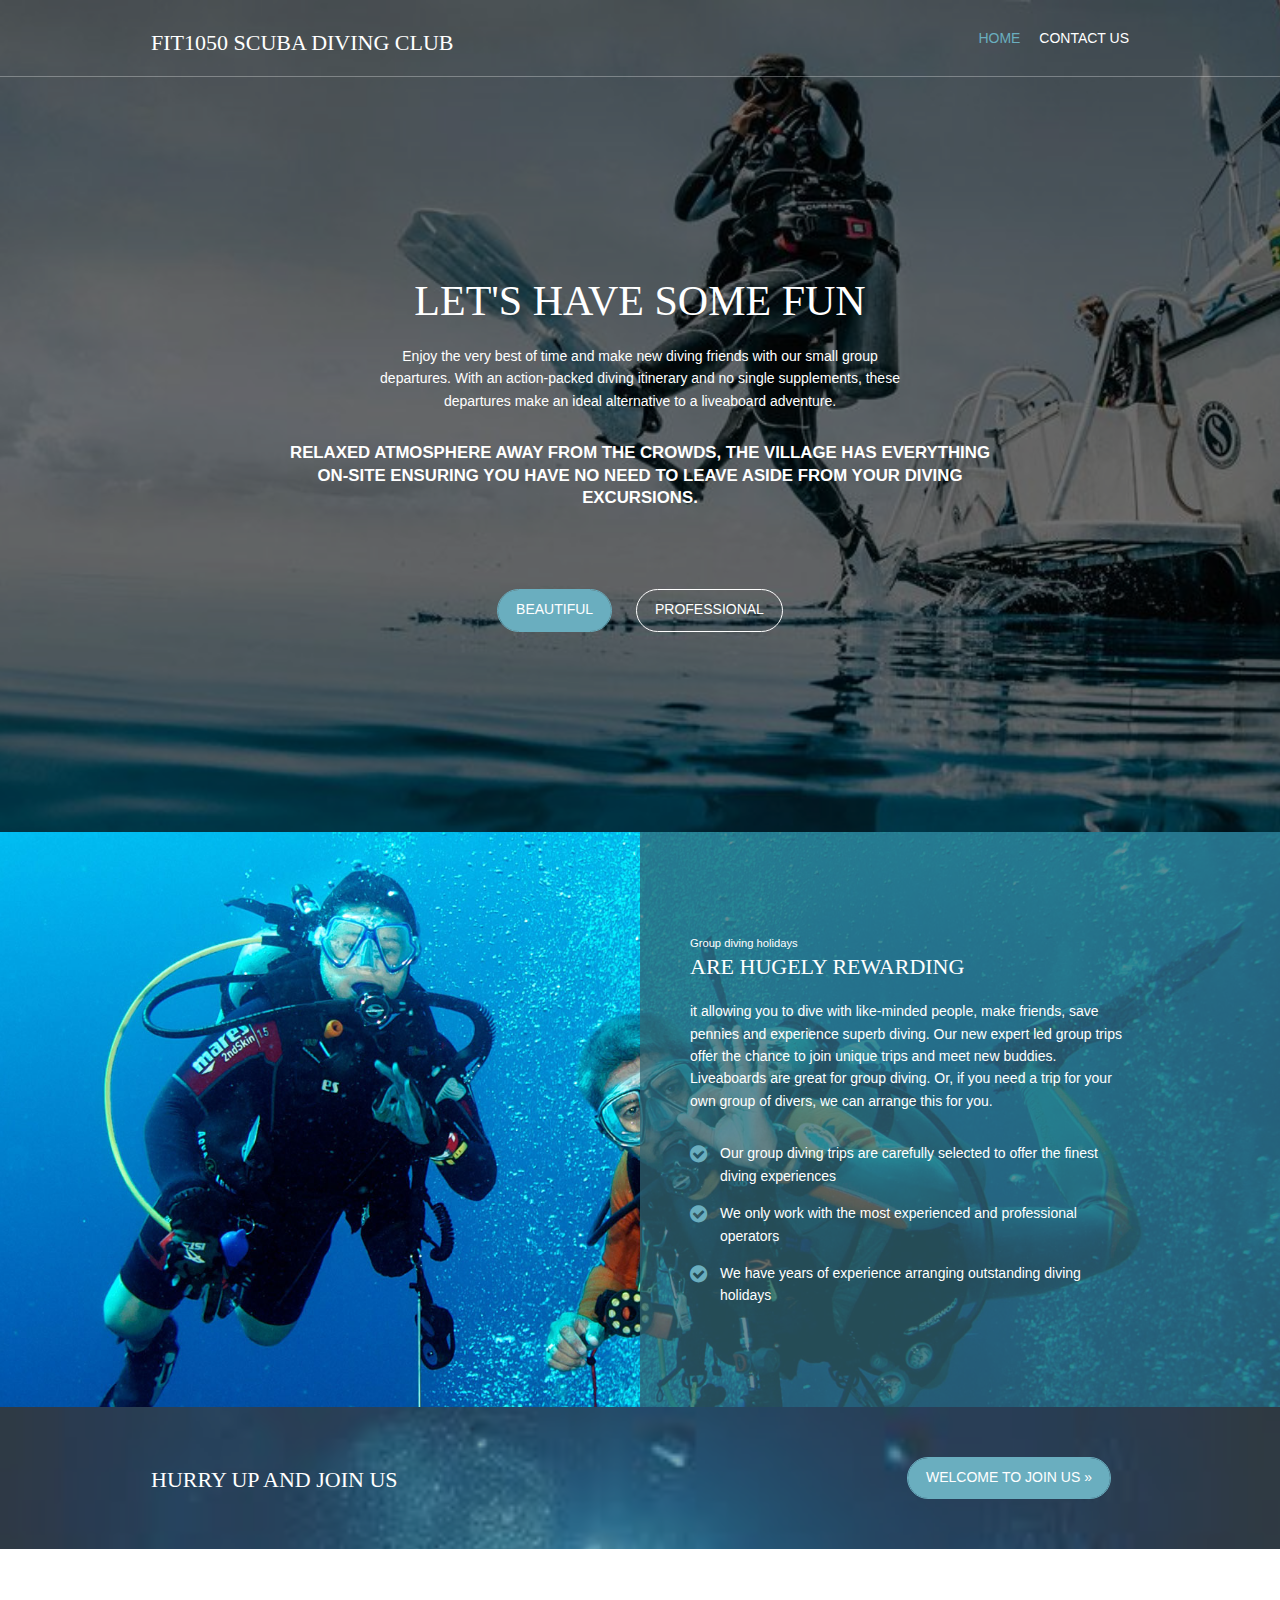
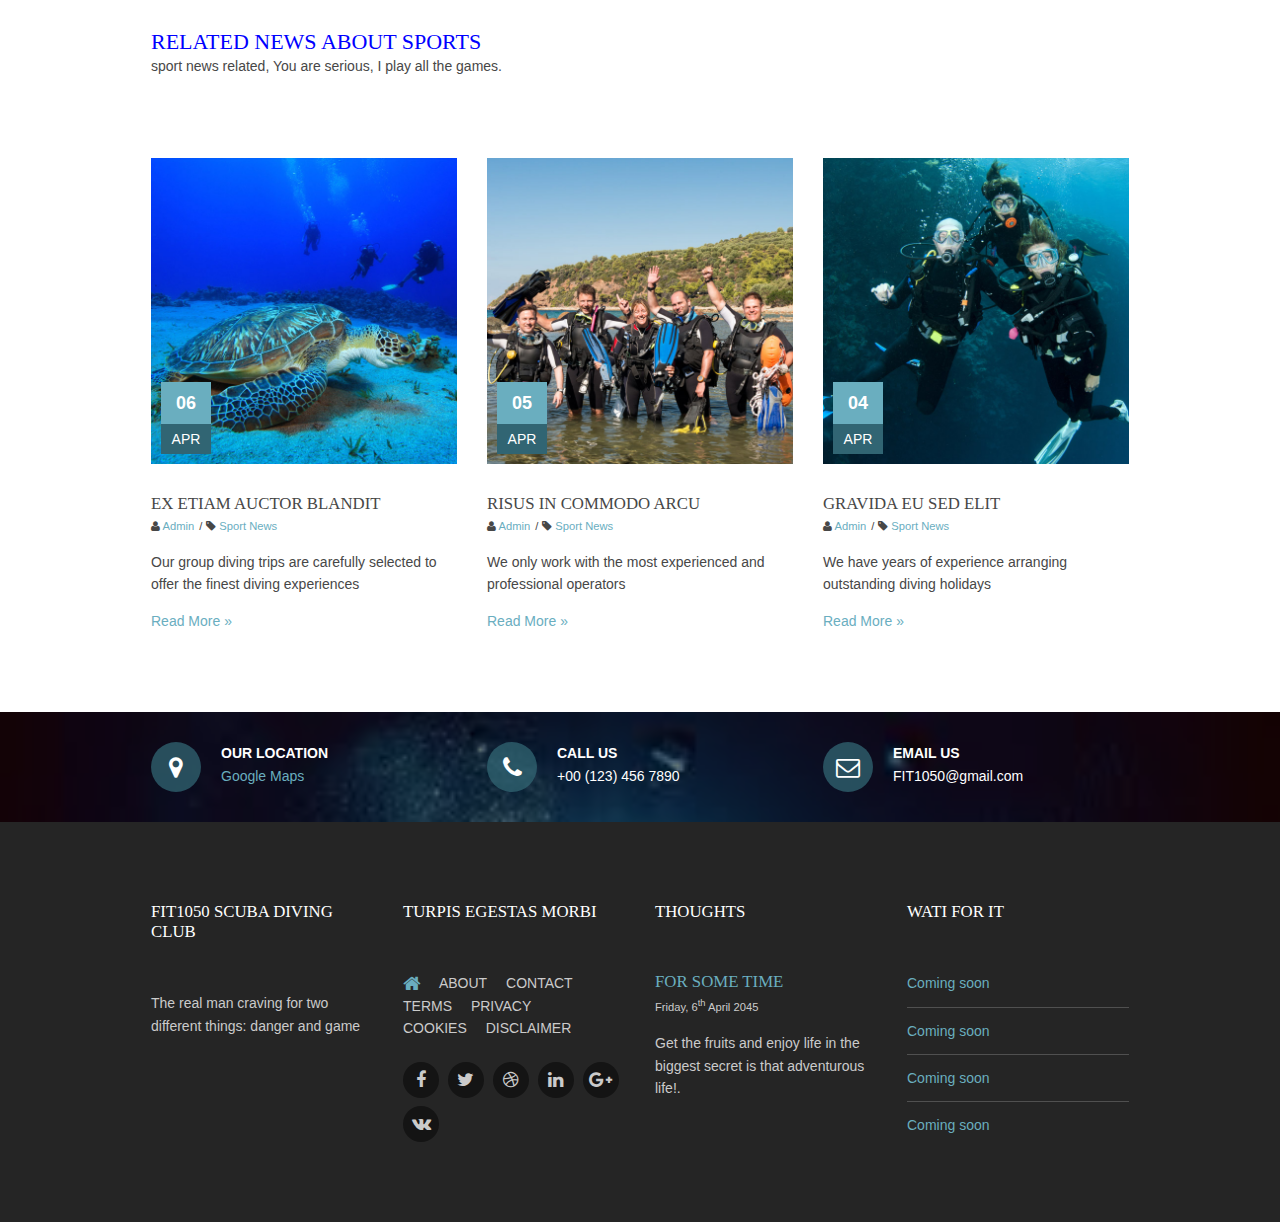
==== commit b05aae80: "chang email" ====
--- a/b12441webfundamentals/website/index.html
+++ b/b12441webfundamentals/website/index.html
@@ -200,7 +200,7 @@
       </li>
       <li class="one_third"><i class="fa fa-envelope-o"></i>
         <p>Email us</p>
-        <p>vitole@gmail.com</p>
+        <p>FIT1050@gmail.com</p>
       </li>
     </ul>
     <!-- ################################################################################################ --> 
